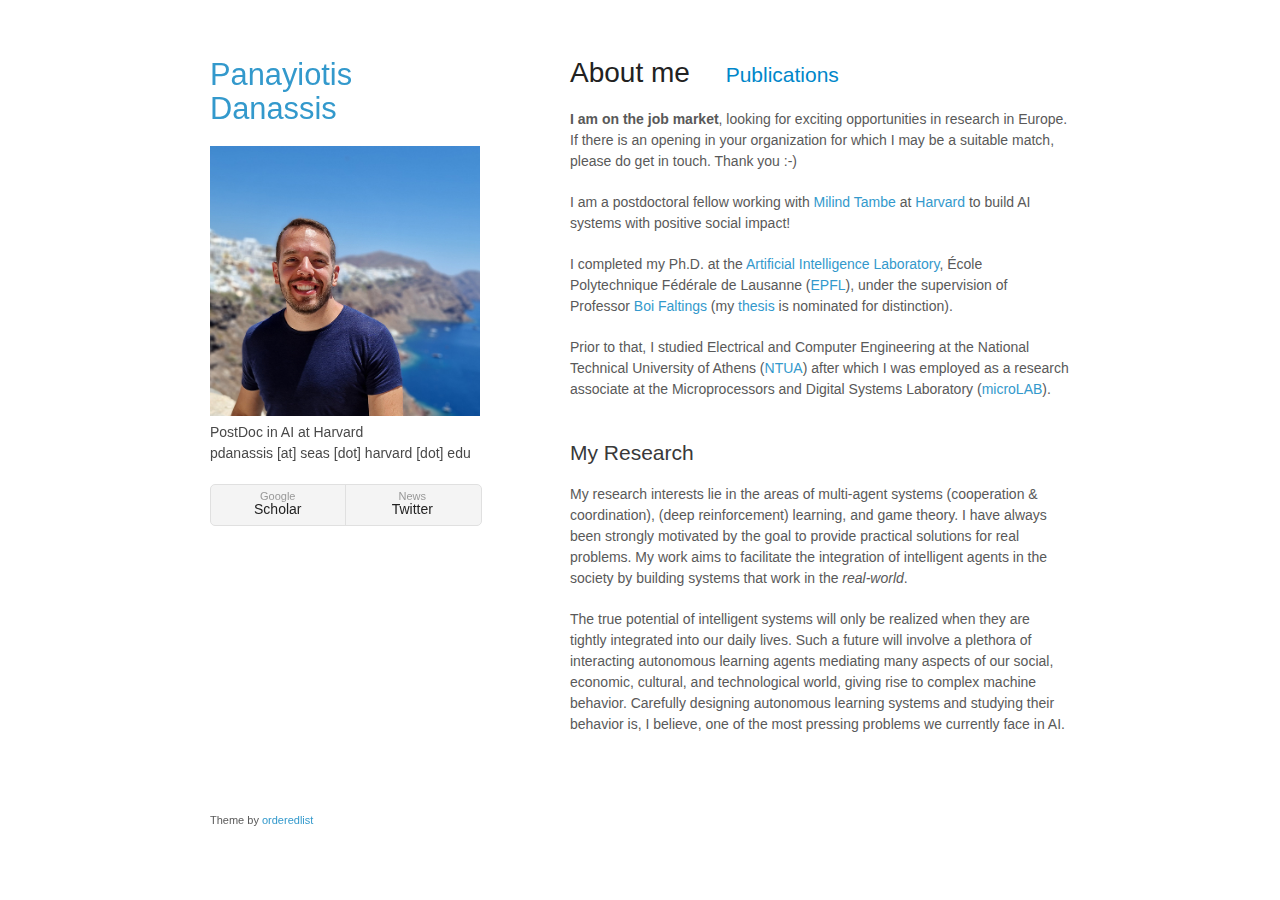
==== index.html @ fa586c64 "removed resume" ====
<!doctype html>
<html>
  <head>
    <meta charset="utf-8">
    <meta http-equiv="X-UA-Compatible" content="chrome=1">
    <title>Panayiotis Danassis</title>

    <meta name="description" content="Personal webpage of Dr. Panayiotis Danassis">
    <meta name="author" content="Panayiotis Danassis">
    <meta name="author" content="Παναγιώτης Δανασής">
    <meta name="keywords" content="Panayiotis,Panagiotis,Danassis,Danasis,Παναγιώτης,Δανασής">

    <link rel="icon" type="image/x-icon" href="./files/favicon_pi.png">
    <link rel="stylesheet" href="./files/styles.css">
    <link rel="stylesheet" href="./files/pygment_trac.css">
    <link rel="stylesheet" href="./files/my_style.css">
    <meta name="viewport" content="width=device-width">
    <!--[if lt IE 9]>
    <script src="//html5shiv.googlecode.com/svn/trunk/html5.js"></script>
    <![endif]-->
  </head>




  <body>
    <div class="wrapper">
      <header>
        <h1><strong class="name">Panayiotis Danassis</strong></h1>
        <img src="./files/me_2_small.jpg" alt="Logo">
        <h4>
          PostDoc in AI at Harvard <br>
          pdanassis [at] seas [dot] harvard [dot] edu
        </h4>


        <ul class="downloads">
          <li><a href="https://scholar.google.gr/citations?user=Uo0aIHAAAAAJ" target="_blank" rel="nofollow">Google <strong>Scholar</strong></a></li>
          <li><a href="https://twitter.com/PDanassis" target="_blank" rel="nofollow">News <strong>Twitter</strong></a></li>
          <!-- <li><a href="danassis_resume.pdf" target="_blank" rel="nofollow">Jan 2023 <strong>Résumé</strong></a></li> -->
        </ul>
      </header>
      
      <section>
        <!-- <h1>News</h1> -->
 <!--        <p>
          I will soon be joining the <a href="https://teamcore.seas.harvard.edu/">Teamcore</a> group at <a href="https://www.seas.harvard.edu/">Harvard</a>, led by Prof. <a href="https://teamcore.seas.harvard.edu/tambe">Milind Tambe</a>, as a Postdoctoral Fellow to build AI systems with positive social impact!
        </p>  -->
<!--         <p>
          <b>I am on the job market</b>, looking for exciting opportunities in research. If there is an opening in your organization for which I may be a suitable match, please do get in touch (<a href="danassis_resume.pdf" target="_blank" rel="nofollow">résumé</a>). Thank you :-)
        </p>  -->


        <!-- </br> -->
        <h1>About me &emsp;<a href="publications.html" class="menu">Publications</a></h1>
        <p>
          <b>I am on the job market</b>, looking for exciting opportunities in research in Europe. If there is an opening in your organization for which I may be a suitable match, please do get in touch. Thank you :-)
        </p>
        <p>
          I am a postdoctoral fellow working with <a href="https://teamcore.seas.harvard.edu/tambe">Milind Tambe</a> at <a href="https://www.seas.harvard.edu/">Harvard</a> to build AI systems with positive social impact!
        </p>
        <p>
          I completed my Ph.D. at the <a href="https://www.epfl.ch/labs/lia/about/">Artificial Intelligence Laboratory</a>, École Polytechnique Fédérale de Lausanne (<a href="https://www.epfl.ch/">EPFL</a>), under the supervision of Professor <a href="https://people.epfl.ch/boi.faltings">Boi Faltings</a> (my <a href="https://infoscience.epfl.ch/record/291383">thesis</a> is nominated for distinction).
        </p>  
        <p>
          Prior to that, I studied Electrical and Computer Engineering at the National Technical University of Athens (<a href="http://www.ntua.gr/en/">NTUA</a>) after which I was employed as a research associate at the Microprocessors and Digital Systems Laboratory (<a href="http://www.microlab.ntua.gr/">microLAB</a>).
        </p>


        </br>
        <h2>My Research</h2>
        <p>
          My research interests lie in the areas of multi-agent systems (cooperation &amp; coordination), (deep reinforcement) learning, and game theory. I have always been strongly motivated by the goal to provide practical solutions for real problems. My work aims to facilitate the integration of intelligent agents in the society by building systems that work in the <em>real-world</em>.
        </p>
        <p>
          The true potential of intelligent systems will only be realized when they are tightly integrated into our daily lives. Such a future will involve a plethora of interacting autonomous learning agents mediating many aspects of our social, economic, cultural, and technological world, giving rise to complex machine behavior.  Carefully designing autonomous learning systems and studying their behavior is, I believe, one of the most pressing problems we currently face in AI.
        </p>
        
      </section>


      <footer>
        <p><small>Theme by <a href="https://github.com/orderedlist">orderedlist</a></small></p>
      </footer>

    </div>
    <script src="./files/scale.fix.js"></script>
  </body>
</html>
---- files/styles.css ----
body {
  background-color: #fff;
  padding:50px;
  font: 14px/1.5 -apple-system, BlinkMacSystemFont, "Segoe UI", Roboto, Oxygen, Ubuntu, Cantarell, "Fira Sans", "Droid Sans", "Helvetica Neue", Arial, sans-serif, "Apple Color Emoji", "Segoe UI Emoji", "Segoe UI Symbol";
  color:#595959;
  font-weight:400;
}

h1, h2, h3, h4, h5, h6 {
  color:#222;
  margin:0 0 20px;
}

p, ul, ol, table, pre, dl {
  margin:0 0 20px;
}

h1, h2, h3 {
  line-height:1.1;
}

h1 {
  font-size:28px;
  font-weight: 500;
}

h2 {
  color:#393939;
  font-weight: 500;
}

h3, h4, h5, h6 {
  color:#494949;
  font-weight: 500;
}

a {
  color:#39c;
  text-decoration:none;
}

a:hover {
  color:#069;
}

a small {
  font-size:11px;
  color:#777;
  margin-top:-0.3em;
  display:block;
}

a:hover small {
  color:#777;
}

.wrapper {
  width:860px;
  margin:0 auto;
}

blockquote {
  border-left:1px solid #e5e5e5;
  margin:0;
  padding:0 0 0 20px;
  font-style:italic;
}

code, pre {
  font-family:Monaco, Bitstream Vera Sans Mono, Lucida Console, Terminal, Consolas, Liberation Mono, DejaVu Sans Mono, Courier New, monospace;
  color:#333;
}

pre {
  padding:8px 15px;
  background: #f8f8f8;
  border-radius:5px;
  border:1px solid #e5e5e5;
  overflow-x: auto;
}

table {
  width:100%;
  border-collapse:collapse;
}

th, td {
  text-align:left;
  padding:5px 10px;
  border-bottom:1px solid #e5e5e5;
}

dt {
  color:#444;
  font-weight:500;
}

th {
  color:#444;
}

img {
  max-width:100%;
}

header {
  width:270px;
  float:left;
  position:fixed;
  -webkit-font-smoothing:subpixel-antialiased;
}

header ul {
  list-style:none;
  height:40px;
  padding:0;
  background: #f4f4f4;
  border-radius:5px;
  border:1px solid #e0e0e0;
  width:270px;
}

/*header li {
  width:89px;
  float:left;
  border-right:1px solid #e0e0e0;
  height:40px;
}*/

header li {
  width:133.5px;
  float:left;
  border-right:1px solid #e0e0e0;
  height:40px;
}

header li:first-child a {
  border-radius:5px 0 0 5px;
}

header li:last-child a {
  border-radius:0 5px 5px 0;
}

header ul a {
  line-height:1;
  font-size:11px;
  color:#999;
  display:block;
  text-align:center;
  padding-top:6px;
  height:34px;
}

header ul a:hover {
  color:#999;
}

header ul a:active {
  background-color:#f0f0f0;
}

strong {
  color:#222;
  font-weight:500;
}

/*header ul li + li + li {
  border-right:none;
  width:89px;
}*/

header ul li + li {
  border-right:none;
  width:133.5px;
}

header ul a strong {
  font-size:14px;
  display:block;
  color:#222;
}

section {
  width:500px;
  float:right;
  padding-bottom:50px;
}

small {
  font-size:11px;
}

hr {
  border:0;
  background:#e5e5e5;
  height:1px;
  margin:0 0 20px;
}

footer {
  width:270px;
  float:left;
  position:fixed;
  bottom:50px;
  -webkit-font-smoothing:subpixel-antialiased;
}

@media print, screen and (max-width: 960px) {

  div.wrapper {
    width:auto;
    margin:0;
  }

  header, section, footer {
    float:none;
    position:static;
    width:auto;
  }

  header {
    padding-right:320px;
  }

  section {
    border:1px solid #e5e5e5;
    border-width:1px 0;
    padding:20px 0;
    margin:0 0 20px;
  }

  header a small {
    display:inline;
  }

  header ul {
    position:absolute;
    right:50px;
    top:52px;
  }
}

@media print, screen and (max-width: 720px) {
  body {
    word-wrap:break-word;
  }

  header {
    padding:0;
  }

  header ul, header p.view {
    position:static;
  }

  pre, code {
    word-wrap:normal;
  }
}

@media print, screen and (max-width: 480px) {
  body {
    padding:15px;
  }

  header ul {
    width:99%;
  }

  header li, header ul li + li + li {
    width:33%;
  }
}

@media print {
  body {
    padding:0.4in;
    font-size:12pt;
    color:#444;
  }
}
---- files/pygment_trac.css ----
.highlight  { background: #ffffff; }
.highlight .c { color: #999988; font-style: italic } /* Comment */
.highlight .err { color: #a61717; background-color: #e3d2d2 } /* Error */
.highlight .k { font-weight: bold } /* Keyword */
.highlight .o { font-weight: bold } /* Operator */
.highlight .cm { color: #999988; font-style: italic } /* Comment.Multiline */
.highlight .cp { color: #999999; font-weight: bold } /* Comment.Preproc */
.highlight .c1 { color: #999988; font-style: italic } /* Comment.Single */
.highlight .cs { color: #999999; font-weight: bold; font-style: italic } /* Comment.Special */
.highlight .gd { color: #000000; background-color: #ffdddd } /* Generic.Deleted */
.highlight .gd .x { color: #000000; background-color: #ffaaaa } /* Generic.Deleted.Specific */
.highlight .ge { font-style: italic } /* Generic.Emph */
.highlight .gr { color: #aa0000 } /* Generic.Error */
.highlight .gh { color: #999999 } /* Generic.Heading */
.highlight .gi { color: #000000; background-color: #ddffdd } /* Generic.Inserted */
.highlight .gi .x { color: #000000; background-color: #aaffaa } /* Generic.Inserted.Specific */
.highlight .go { color: #888888 } /* Generic.Output */
.highlight .gp { color: #555555 } /* Generic.Prompt */
.highlight .gs { font-weight: bold } /* Generic.Strong */
.highlight .gu { color: #800080; font-weight: bold; } /* Generic.Subheading */
.highlight .gt { color: #aa0000 } /* Generic.Traceback */
.highlight .kc { font-weight: bold } /* Keyword.Constant */
.highlight .kd { font-weight: bold } /* Keyword.Declaration */
.highlight .kn { font-weight: bold } /* Keyword.Namespace */
.highlight .kp { font-weight: bold } /* Keyword.Pseudo */
.highlight .kr { font-weight: bold } /* Keyword.Reserved */
.highlight .kt { color: #445588; font-weight: bold } /* Keyword.Type */
.highlight .m { color: #009999 } /* Literal.Number */
.highlight .s { color: #d14 } /* Literal.String */
.highlight .na { color: #008080 } /* Name.Attribute */
.highlight .nb { color: #0086B3 } /* Name.Builtin */
.highlight .nc { color: #445588; font-weight: bold } /* Name.Class */
.highlight .no { color: #008080 } /* Name.Constant */
.highlight .ni { color: #800080 } /* Name.Entity */
.highlight .ne { color: #990000; font-weight: bold } /* Name.Exception */
.highlight .nf { color: #990000; font-weight: bold } /* Name.Function */
.highlight .nn { color: #555555 } /* Name.Namespace */
.highlight .nt { color: #000080 } /* Name.Tag */
.highlight .nv { color: #008080 } /* Name.Variable */
.highlight .ow { font-weight: bold } /* Operator.Word */
.highlight .w { color: #bbbbbb } /* Text.Whitespace */
.highlight .mf { color: #009999 } /* Literal.Number.Float */
.highlight .mh { color: #009999 } /* Literal.Number.Hex */
.highlight .mi { color: #009999 } /* Literal.Number.Integer */
.highlight .mo { color: #009999 } /* Literal.Number.Oct */
.highlight .sb { color: #d14 } /* Literal.String.Backtick */
.highlight .sc { color: #d14 } /* Literal.String.Char */
.highlight .sd { color: #d14 } /* Literal.String.Doc */
.highlight .s2 { color: #d14 } /* Literal.String.Double */
.highlight .se { color: #d14 } /* Literal.String.Escape */
.highlight .sh { color: #d14 } /* Literal.String.Heredoc */
.highlight .si { color: #d14 } /* Literal.String.Interpol */
.highlight .sx { color: #d14 } /* Literal.String.Other */
.highlight .sr { color: #009926 } /* Literal.String.Regex */
.highlight .s1 { color: #d14 } /* Literal.String.Single */
.highlight .ss { color: #990073 } /* Literal.String.Symbol */
.highlight .bp { color: #999999 } /* Name.Builtin.Pseudo */
.highlight .vc { color: #008080 } /* Name.Variable.Class */
.highlight .vg { color: #008080 } /* Name.Variable.Global */
.highlight .vi { color: #008080 } /* Name.Variable.Instance */
.highlight .il { color: #009999 } /* Literal.Number.Integer.Long */

.type-csharp .highlight .k { color: #0000FF }
.type-csharp .highlight .kt { color: #0000FF }
.type-csharp .highlight .nf { color: #000000; font-weight: normal }
.type-csharp .highlight .nc { color: #2B91AF }
.type-csharp .highlight .nn { color: #000000 }
.type-csharp .highlight .s { color: #A31515 }
.type-csharp .highlight .sc { color: #A31515 }
---- files/my_style.css ----
strong.name {
  color:#39c;
  text-decoration:none;
  font-size: 1.1em;
}

ul.no-bullets {
  list-style-type: none; /* Remove bullets */
  padding: 0em; /* Remove padding */
  margin: 1em; /* Remove margins */
}

a:hover{
font-weight:bold;
/*text-decoration:underline;*/
}

a.menu {
  font-weight:normal;
  font-size: 0.75em;
/*  color:#222;*/
}

.menu {
  display: inline-block;
  position: relative;
  color: #0087ca;
}

.menu:after {
  content: '';
  position: absolute;
  width: 100%;
  transform: scaleX(0);
  height: 2px;
  bottom: 0;
  left: 0;
  background-color: #0087ca;
  transform-origin: bottom right;
  transition: transform 0.25s ease-out;
}

.menu:hover:after {
  transform: scaleX(1);
  transform-origin: bottom left;
}
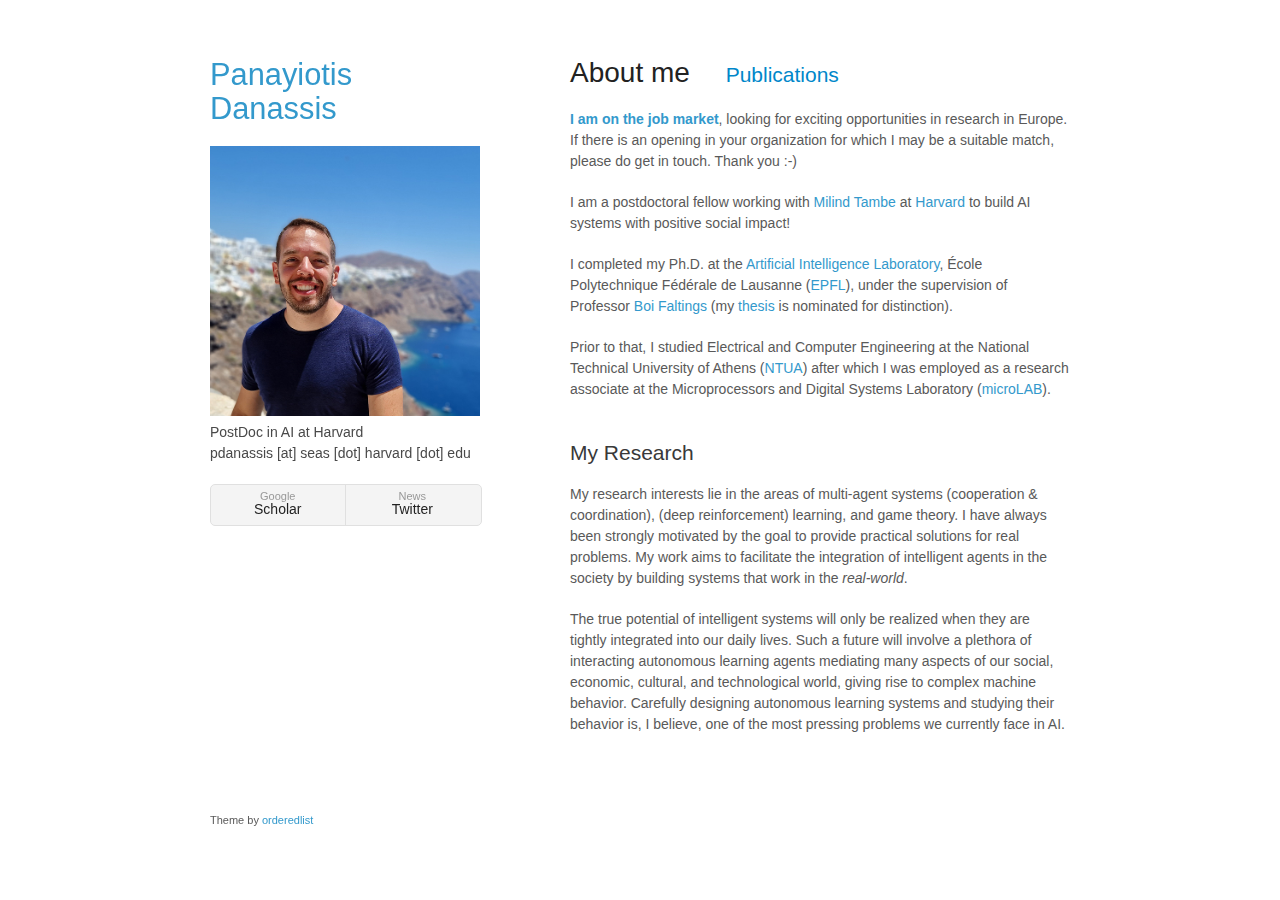
==== commit aa7757b5: "Update index.html" ====
--- a/index.html
+++ b/index.html
@@ -54,7 +54,7 @@
         <!-- </br> -->
         <h1>About me &emsp;<a href="publications.html" class="menu">Publications</a></h1>
         <p>
-          <b>I am on the job market</b>, looking for exciting opportunities in research in Europe. If there is an opening in your organization for which I may be a suitable match, please do get in touch. Thank you :-)
+          <b class="linkcolor">I am on the job market</b>, looking for exciting opportunities in research in Europe. If there is an opening in your organization for which I may be a suitable match, please do get in touch. Thank you :-)
         </p>
         <p>
           I am a postdoctoral fellow working with <a href="https://teamcore.seas.harvard.edu/tambe">Milind Tambe</a> at <a href="https://www.seas.harvard.edu/">Harvard</a> to build AI systems with positive social impact!
--- a/files/my_style.css
+++ b/files/my_style.css
@@ -2,6 +2,10 @@
   color:#39c;
   text-decoration:none;
   font-size: 1.1em;
+}
+
+b.linkcolor {
+  color:#39c;
 }
 
 ul.no-bullets {
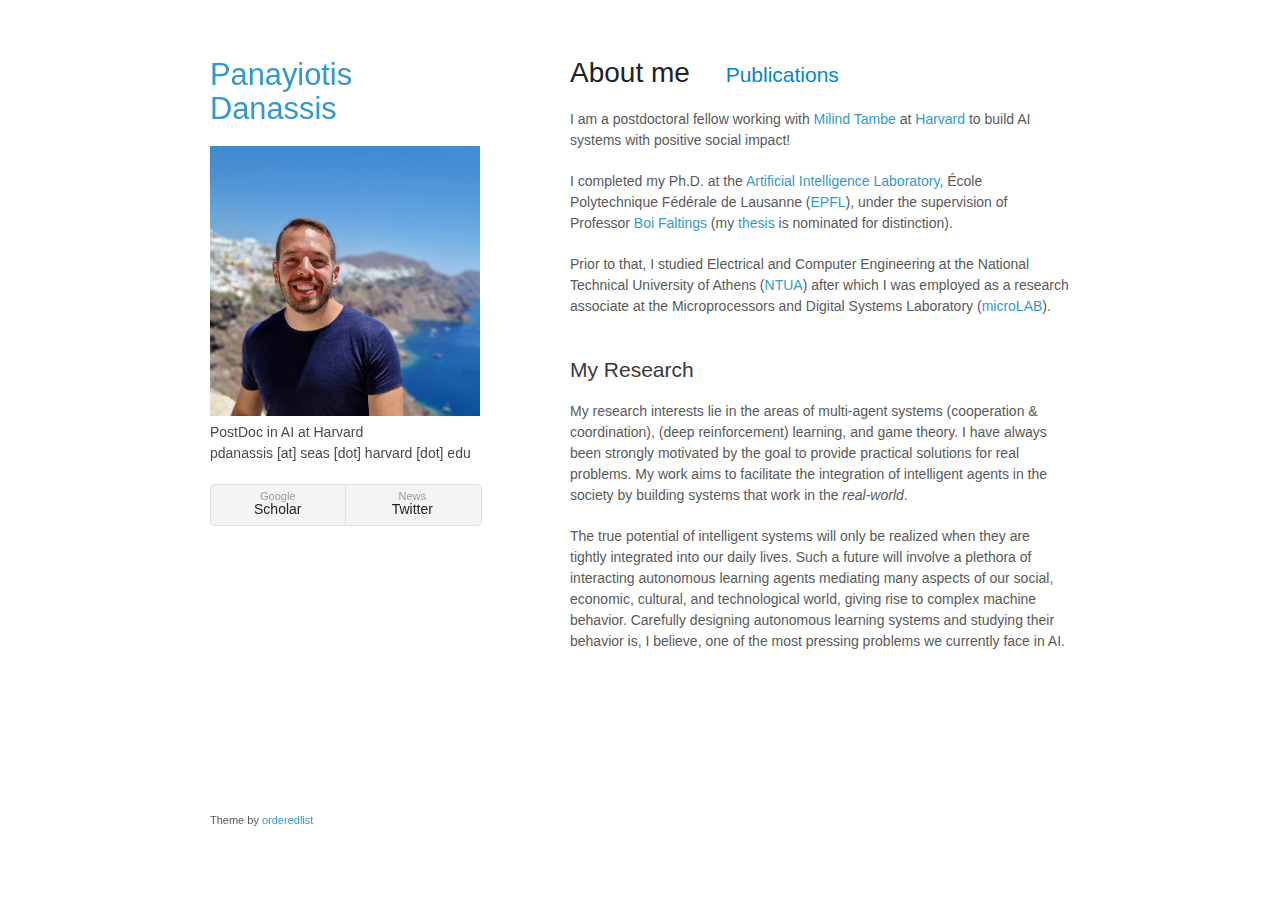
==== commit e3e569f3: "Update index.html" ====
--- a/index.html
+++ b/index.html
@@ -53,9 +53,9 @@
 
         <!-- </br> -->
         <h1>About me &emsp;<a href="publications.html" class="menu">Publications</a></h1>
-        <p>
+<!--         <p>
           <b class="linkcolor">I am on the job market</b>, looking for exciting opportunities in research in Europe. If there is an opening in your organization for which I may be a suitable match, please do get in touch. Thank you :-)
-        </p>
+        </p> -->
         <p>
           I am a postdoctoral fellow working with <a href="https://teamcore.seas.harvard.edu/tambe">Milind Tambe</a> at <a href="https://www.seas.harvard.edu/">Harvard</a> to build AI systems with positive social impact!
         </p>
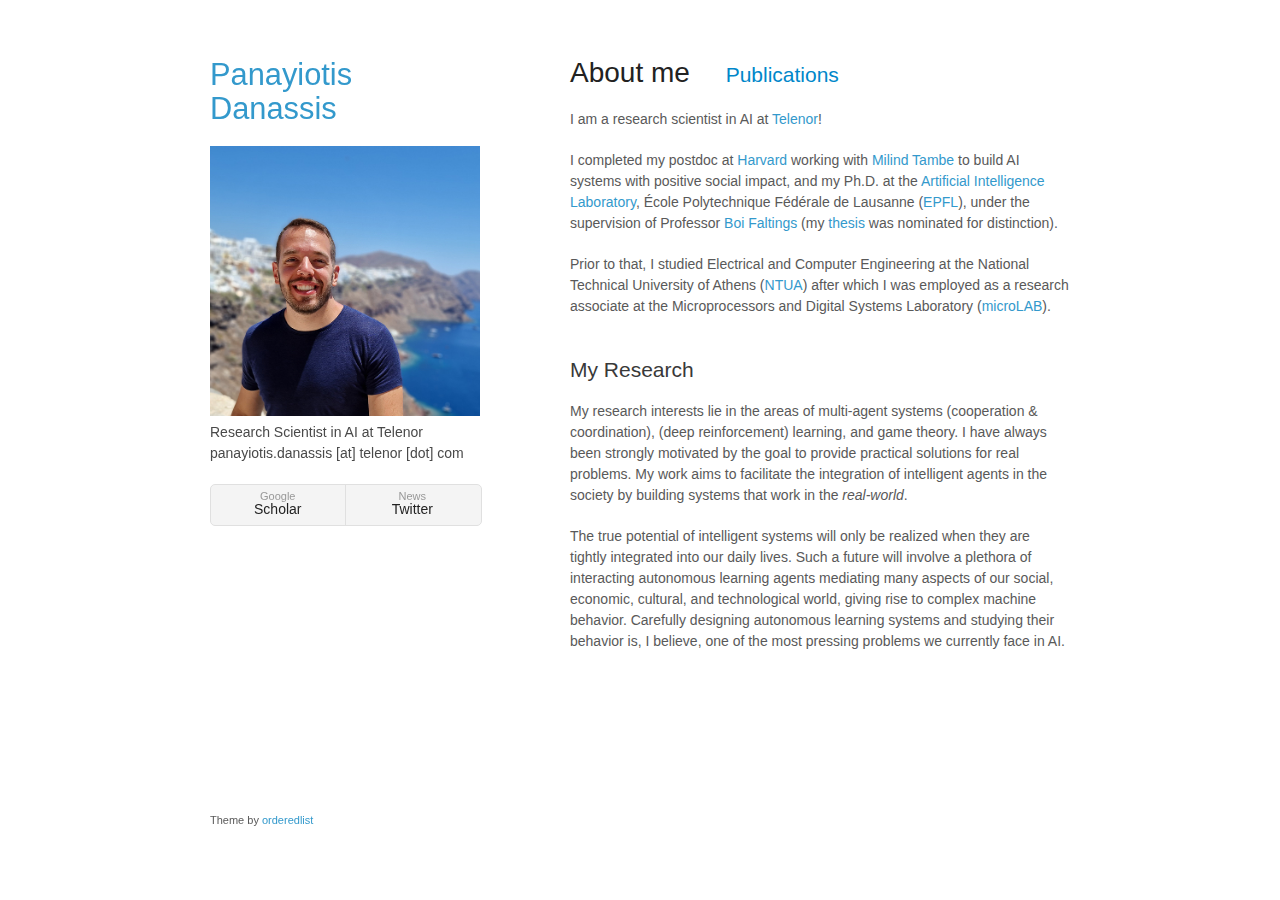
==== commit 059ce7f3: "Updated job (Telenor)" ====
--- a/index.html
+++ b/index.html
@@ -29,8 +29,8 @@
         <h1><strong class="name">Panayiotis Danassis</strong></h1>
         <img src="./files/me_2_small.jpg" alt="Logo">
         <h4>
-          PostDoc in AI at Harvard <br>
-          pdanassis [at] seas [dot] harvard [dot] edu
+          Research Scientist in AI at Telenor <br>
+          panayiotis.danassis [at] telenor [dot] com
         </h4>
 
 
@@ -57,11 +57,18 @@
           <b class="linkcolor">I am on the job market</b>, looking for exciting opportunities in research in Europe. If there is an opening in your organization for which I may be a suitable match, please do get in touch. Thank you :-)
         </p> -->
         <p>
+          I am a research scientist in AI at <a href="https://www.telenor.com/innovation/research/analytics-and-ai/">Telenor</a>!
+        </p>
+        <p>
+          I completed my postdoc at <a href="https://www.seas.harvard.edu/">Harvard</a> working with <a href="https://teamcore.seas.harvard.edu/tambe">Milind Tambe</a> to build AI systems with positive social impact, and my Ph.D. at the <a href="https://www.epfl.ch/labs/lia/about/">Artificial Intelligence Laboratory</a>, École Polytechnique Fédérale de Lausanne (<a href="https://www.epfl.ch/">EPFL</a>), under the supervision of Professor <a href="https://people.epfl.ch/boi.faltings">Boi Faltings</a> (my <a href="https://infoscience.epfl.ch/record/291383">thesis</a> was nominated for distinction).
+        </p> 
+
+ <!--        <p>
           I am a postdoctoral fellow working with <a href="https://teamcore.seas.harvard.edu/tambe">Milind Tambe</a> at <a href="https://www.seas.harvard.edu/">Harvard</a> to build AI systems with positive social impact!
         </p>
         <p>
           I completed my Ph.D. at the <a href="https://www.epfl.ch/labs/lia/about/">Artificial Intelligence Laboratory</a>, École Polytechnique Fédérale de Lausanne (<a href="https://www.epfl.ch/">EPFL</a>), under the supervision of Professor <a href="https://people.epfl.ch/boi.faltings">Boi Faltings</a> (my <a href="https://infoscience.epfl.ch/record/291383">thesis</a> is nominated for distinction).
-        </p>  
+        </p>  --> 
         <p>
           Prior to that, I studied Electrical and Computer Engineering at the National Technical University of Athens (<a href="http://www.ntua.gr/en/">NTUA</a>) after which I was employed as a research associate at the Microprocessors and Digital Systems Laboratory (<a href="http://www.microlab.ntua.gr/">microLAB</a>).
         </p>
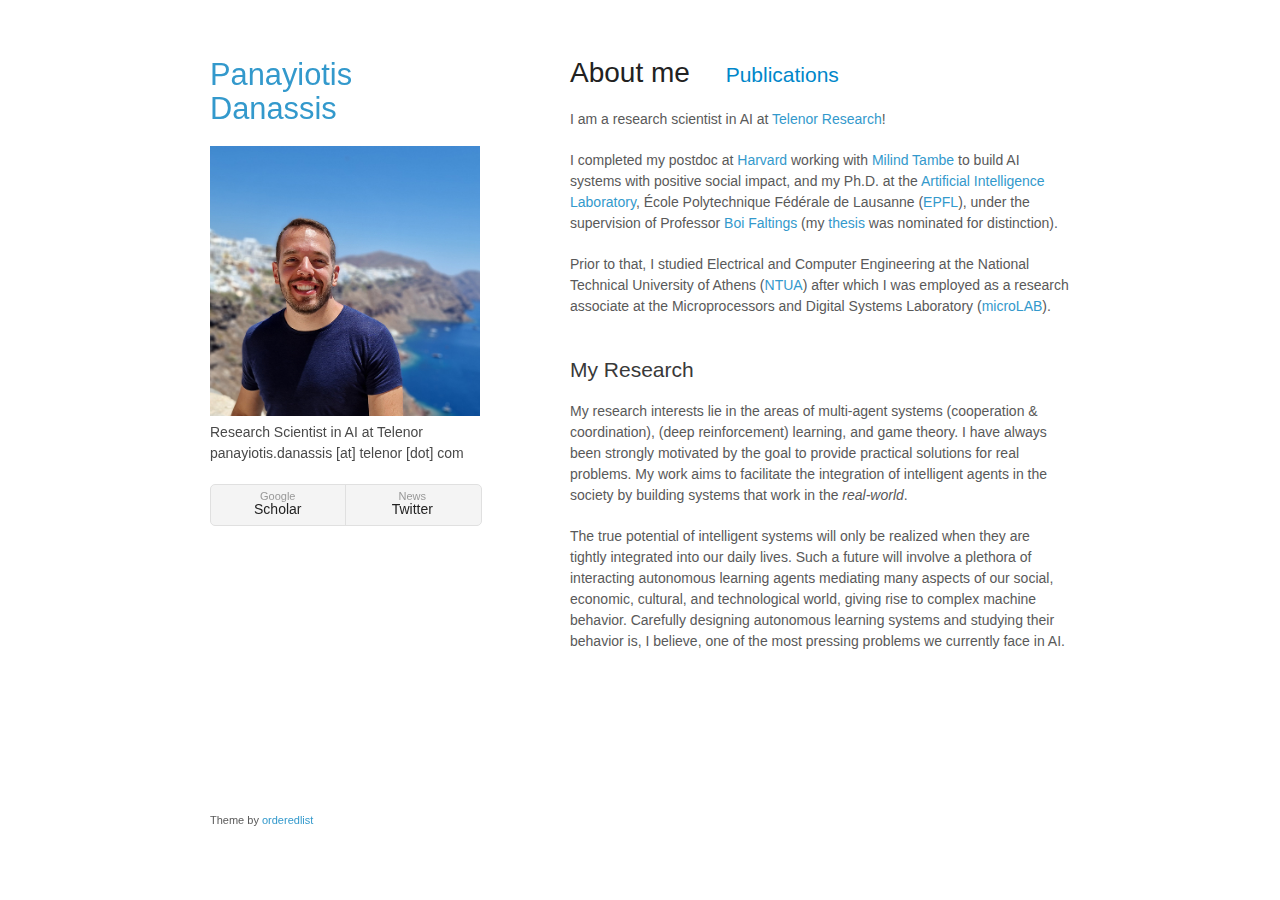
==== commit 69eff910: "Update index.html" ====
--- a/index.html
+++ b/index.html
@@ -57,7 +57,7 @@
           <b class="linkcolor">I am on the job market</b>, looking for exciting opportunities in research in Europe. If there is an opening in your organization for which I may be a suitable match, please do get in touch. Thank you :-)
         </p> -->
         <p>
-          I am a research scientist in AI at <a href="https://www.telenor.com/innovation/research/analytics-and-ai/">Telenor</a>!
+          I am a research scientist in AI at <a href="https://www.telenor.com/innovation/research/analytics-and-ai/">Telenor Research</a>!
         </p>
         <p>
           I completed my postdoc at <a href="https://www.seas.harvard.edu/">Harvard</a> working with <a href="https://teamcore.seas.harvard.edu/tambe">Milind Tambe</a> to build AI systems with positive social impact, and my Ph.D. at the <a href="https://www.epfl.ch/labs/lia/about/">Artificial Intelligence Laboratory</a>, École Polytechnique Fédérale de Lausanne (<a href="https://www.epfl.ch/">EPFL</a>), under the supervision of Professor <a href="https://people.epfl.ch/boi.faltings">Boi Faltings</a> (my <a href="https://infoscience.epfl.ch/record/291383">thesis</a> was nominated for distinction).
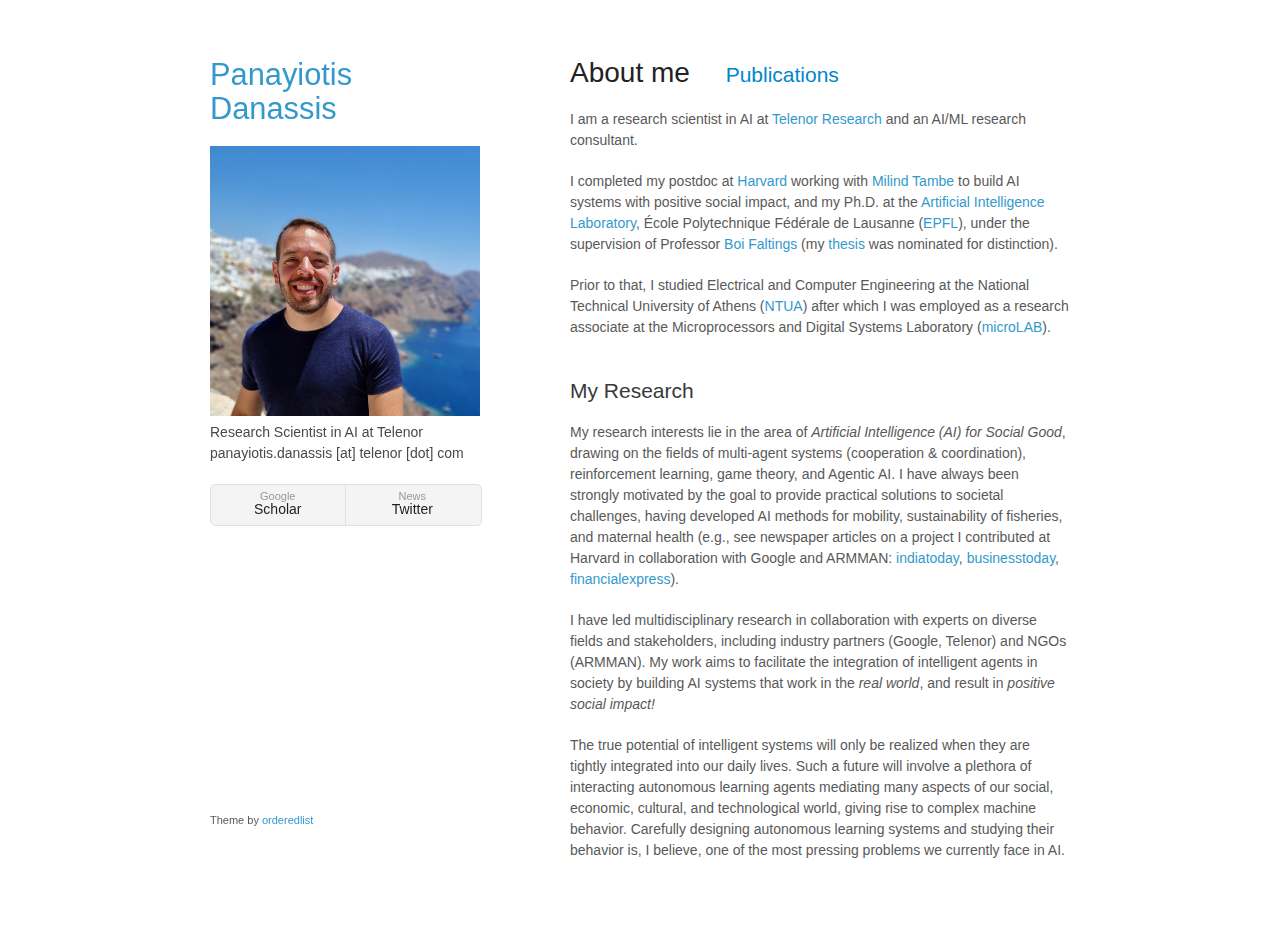
==== commit 9c82ec03: "Updated research stm and publications ul list" ====
--- a/index.html
+++ b/index.html
@@ -5,10 +5,10 @@
     <meta http-equiv="X-UA-Compatible" content="chrome=1">
     <title>Panayiotis Danassis</title>
 
-    <meta name="description" content="Personal webpage of Dr. Panayiotis Danassis">
+    <meta name="description" content="Personal webpage of Dr. Panayiotis (Panos) Danassis">
     <meta name="author" content="Panayiotis Danassis">
     <meta name="author" content="Παναγιώτης Δανασής">
-    <meta name="keywords" content="Panayiotis,Panagiotis,Danassis,Danasis,Παναγιώτης,Δανασής">
+    <meta name="keywords" content="Panayiotis,Panagiotis,Panos,Danassis,Danasis,Παναγιώτης,Δανασής">
 
     <link rel="icon" type="image/x-icon" href="./files/favicon_pi.png">
     <link rel="stylesheet" href="./files/styles.css">
@@ -57,7 +57,7 @@
           <b class="linkcolor">I am on the job market</b>, looking for exciting opportunities in research in Europe. If there is an opening in your organization for which I may be a suitable match, please do get in touch. Thank you :-)
         </p> -->
         <p>
-          I am a research scientist in AI at <a href="https://www.telenor.com/innovation/research/analytics-and-ai/">Telenor Research</a>!
+          I am a research scientist in AI at <a href="https://www.telenor.com/innovation/research/analytics-and-ai/">Telenor Research</a> and an AI/ML research consultant.
         </p>
         <p>
           I completed my postdoc at <a href="https://www.seas.harvard.edu/">Harvard</a> working with <a href="https://teamcore.seas.harvard.edu/tambe">Milind Tambe</a> to build AI systems with positive social impact, and my Ph.D. at the <a href="https://www.epfl.ch/labs/lia/about/">Artificial Intelligence Laboratory</a>, École Polytechnique Fédérale de Lausanne (<a href="https://www.epfl.ch/">EPFL</a>), under the supervision of Professor <a href="https://people.epfl.ch/boi.faltings">Boi Faltings</a> (my <a href="https://infoscience.epfl.ch/record/291383">thesis</a> was nominated for distinction).
@@ -77,7 +77,11 @@
         </br>
         <h2>My Research</h2>
         <p>
-          My research interests lie in the areas of multi-agent systems (cooperation &amp; coordination), (deep reinforcement) learning, and game theory. I have always been strongly motivated by the goal to provide practical solutions for real problems. My work aims to facilitate the integration of intelligent agents in the society by building systems that work in the <em>real-world</em>.
+          <!-- My research interests lie in the areas of multi-agent systems (cooperation &amp; coordination), (deep reinforcement) learning, and game theory. I have always been strongly motivated by the goal to provide practical solutions for real problems. My work aims to facilitate the integration of intelligent agents in the society by building systems that work in the <em>real-world</em>. -->
+          My research interests lie in the area of <em>Artificial Intelligence (AI) for Social Good</em>, drawing on the fields of multi-agent systems (cooperation &amp; coordination), reinforcement learning, game theory, and Agentic AI. I have always been strongly motivated by the goal to provide practical solutions to societal challenges, having developed AI methods for mobility, sustainability of fisheries, and maternal health (e.g., see newspaper articles on a project I contributed at Harvard in collaboration with Google and ARMMAN: <a href="https://www.indiatoday.in/technology/features/story/restless-bandit-ai-google-ngo-armman-saving-lives-india-2571192-2024-07-24">indiatoday</a>, <a href="https://www.businesstoday.in/technology/news/story/how-google-and-armmans-innovative-partnership-is-transforming-maternal-healthcare-in-india-442667-2024-08-23">businesstoday</a>, <a href="https://www.financialexpress.com/business/digital-transformation-democratising-healthcare-delivery-maternal-health-gets-an-ai-boost-3573583/">financialexpress</a>).
+        </p>
+        <p>
+          I have led multidisciplinary research in collaboration with experts on diverse fields and stakeholders, including industry partners (Google, Telenor) and NGOs (ARMMAN). My work aims to facilitate the integration of intelligent agents in society by building AI systems that work in the <em>real world</em>, and result in <em>positive social impact!</em>
         </p>
         <p>
           The true potential of intelligent systems will only be realized when they are tightly integrated into our daily lives. Such a future will involve a plethora of interacting autonomous learning agents mediating many aspects of our social, economic, cultural, and technological world, giving rise to complex machine behavior.  Carefully designing autonomous learning systems and studying their behavior is, I believe, one of the most pressing problems we currently face in AI.
--- a/files/styles.css
+++ b/files/styles.css
@@ -235,9 +235,11 @@
   }
 
   header ul {
-    position:absolute;
-    right:50px;
-    top:52px;
+    width:99%;
+  }
+
+  header li, header ul li + li + li {
+    width:50%;
   }
 }
 
@@ -269,7 +271,7 @@
   }
 
   header li, header ul li + li + li {
-    width:33%;
+    width:50%;
   }
 }
 
--- a/files/my_style.css
+++ b/files/my_style.css
@@ -47,4 +47,31 @@
 .menu:hover:after {
   transform: scaleX(1);
   transform-origin: bottom left;
-}+}
+
+
+/* Basic styles for the list */
+.publications-list {
+  list-style: none;          /* Remove default bullets */
+  padding-left: 0;           /* Remove default padding */
+  max-width: 600px;          /* Optional: Limit the width */
+}
+
+/* Style each list item */
+.publications-list li {
+  position: relative;        /* Establish a positioning context for the pseudo-element */
+  padding-left: 50px;        /* Space for the custom label */
+}
+
+/* Add the custom [Jx] label before each list item */
+.publications-list li::before {
+  content: "[" attr(data-number) "]"; /* Use the data-number attribute */
+  position: absolute;        /* Position the label absolutely within the list item */
+  left: 0;                   /* Align to the left */
+  top: 0;                    /* Align to the top */
+  font-weight: bold;         /* Make the label bold */
+  font-size: 0.8em;        /* Reduce font size */
+  background-color: #ecf0f1; /* Background color for better visibility */
+  padding: 2px 6px;         /* Padding around the label */
+  border-radius: 4px;        /* Rounded corners */
+}
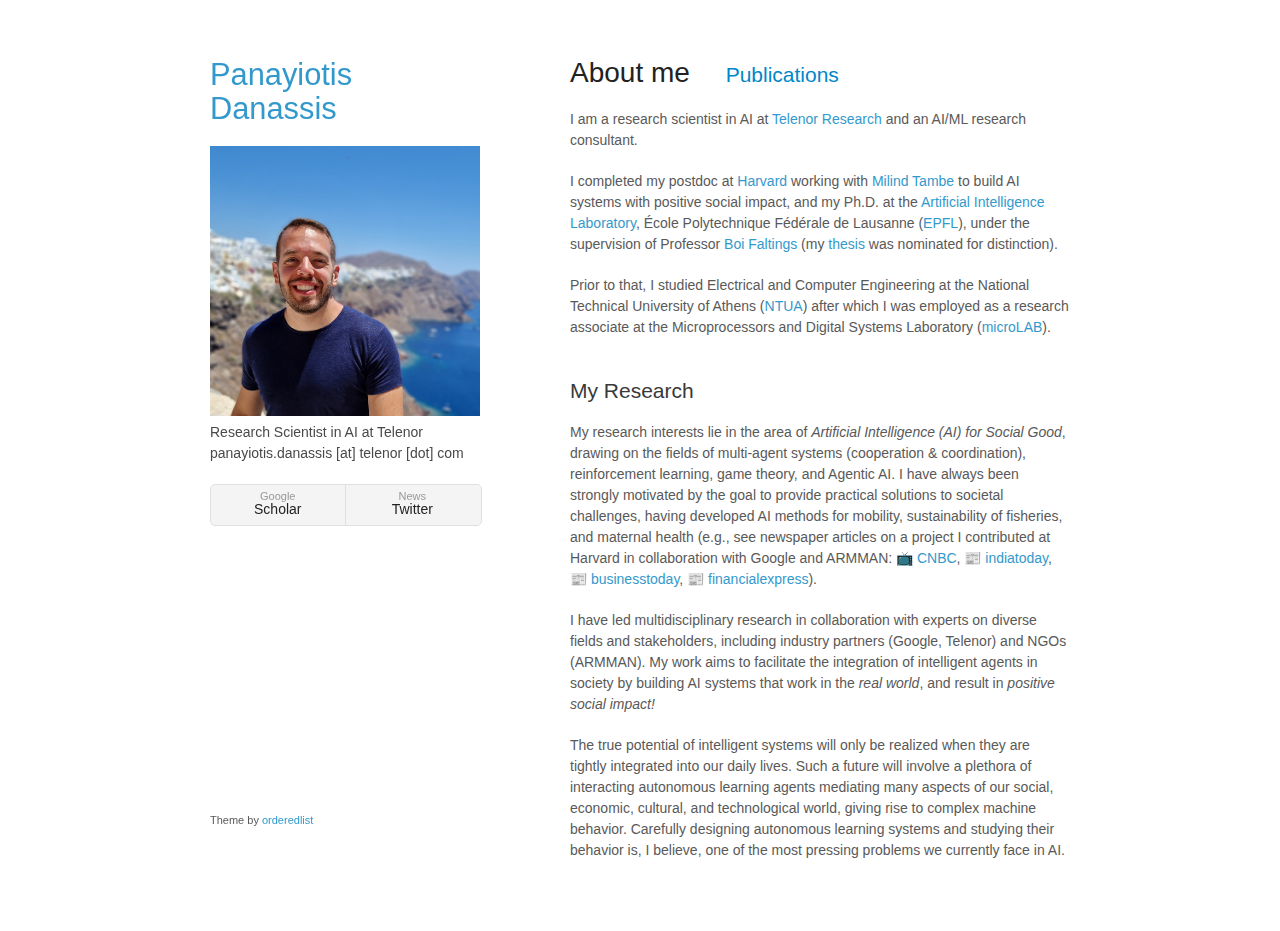
==== commit 53ca8115: "Added CNBC link" ====
--- a/index.html
+++ b/index.html
@@ -57,10 +57,10 @@
           <b class="linkcolor">I am on the job market</b>, looking for exciting opportunities in research in Europe. If there is an opening in your organization for which I may be a suitable match, please do get in touch. Thank you :-)
         </p> -->
         <p>
-          I am a research scientist in AI at <a href="https://www.telenor.com/innovation/research/analytics-and-ai/">Telenor Research</a> and an AI/ML research consultant.
+          I am a research scientist in AI at <a href="https://www.telenor.com/">Telenor Research</a> and an AI/ML research consultant.
         </p>
         <p>
-          I completed my postdoc at <a href="https://www.seas.harvard.edu/">Harvard</a> working with <a href="https://teamcore.seas.harvard.edu/tambe">Milind Tambe</a> to build AI systems with positive social impact, and my Ph.D. at the <a href="https://www.epfl.ch/labs/lia/about/">Artificial Intelligence Laboratory</a>, École Polytechnique Fédérale de Lausanne (<a href="https://www.epfl.ch/">EPFL</a>), under the supervision of Professor <a href="https://people.epfl.ch/boi.faltings">Boi Faltings</a> (my <a href="https://infoscience.epfl.ch/record/291383">thesis</a> was nominated for distinction).
+          I completed my postdoc at <a href="https://www.seas.harvard.edu/">Harvard</a> working with <a href="https://teamcore.seas.harvard.edu/tambe">Milind Tambe</a> to build AI systems with positive social impact, and my Ph.D. at the <a href="https://www.epfl.ch/labs/lia/">Artificial Intelligence Laboratory</a>, École Polytechnique Fédérale de Lausanne (<a href="https://www.epfl.ch/">EPFL</a>), under the supervision of Professor <a href="https://people.epfl.ch/boi.faltings">Boi Faltings</a> (my <a href="https://infoscience.epfl.ch/record/291383">thesis</a> was nominated for distinction).
         </p> 
 
  <!--        <p>
@@ -78,7 +78,7 @@
         <h2>My Research</h2>
         <p>
           <!-- My research interests lie in the areas of multi-agent systems (cooperation &amp; coordination), (deep reinforcement) learning, and game theory. I have always been strongly motivated by the goal to provide practical solutions for real problems. My work aims to facilitate the integration of intelligent agents in the society by building systems that work in the <em>real-world</em>. -->
-          My research interests lie in the area of <em>Artificial Intelligence (AI) for Social Good</em>, drawing on the fields of multi-agent systems (cooperation &amp; coordination), reinforcement learning, game theory, and Agentic AI. I have always been strongly motivated by the goal to provide practical solutions to societal challenges, having developed AI methods for mobility, sustainability of fisheries, and maternal health (e.g., see newspaper articles on a project I contributed at Harvard in collaboration with Google and ARMMAN: <a href="https://www.indiatoday.in/technology/features/story/restless-bandit-ai-google-ngo-armman-saving-lives-india-2571192-2024-07-24">indiatoday</a>, <a href="https://www.businesstoday.in/technology/news/story/how-google-and-armmans-innovative-partnership-is-transforming-maternal-healthcare-in-india-442667-2024-08-23">businesstoday</a>, <a href="https://www.financialexpress.com/business/digital-transformation-democratising-healthcare-delivery-maternal-health-gets-an-ai-boost-3573583/">financialexpress</a>).
+          My research interests lie in the area of <em>Artificial Intelligence (AI) for Social Good</em>, drawing on the fields of multi-agent systems (cooperation &amp; coordination), reinforcement learning, game theory, and Agentic AI. I have always been strongly motivated by the goal to provide practical solutions to societal challenges, having developed AI methods for mobility, sustainability of fisheries, and maternal health (e.g., see newspaper articles on a project I contributed at Harvard in collaboration with Google and ARMMAN: <a href="https://www.youtube.com/watch?v=rtwsys-1Pw0">&#128250; CNBC</a>, <a href="https://www.indiatoday.in/technology/features/story/restless-bandit-ai-google-ngo-armman-saving-lives-india-2571192-2024-07-24">&#128240; indiatoday</a>, <a href="https://www.businesstoday.in/technology/news/story/how-google-and-armmans-innovative-partnership-is-transforming-maternal-healthcare-in-india-442667-2024-08-23">&#128240; businesstoday</a>, <a href="https://www.financialexpress.com/business/digital-transformation-democratising-healthcare-delivery-maternal-health-gets-an-ai-boost-3573583/">&#128240; financialexpress</a>).
         </p>
         <p>
           I have led multidisciplinary research in collaboration with experts on diverse fields and stakeholders, including industry partners (Google, Telenor) and NGOs (ARMMAN). My work aims to facilitate the integration of intelligent agents in society by building AI systems that work in the <em>real world</em>, and result in <em>positive social impact!</em>
